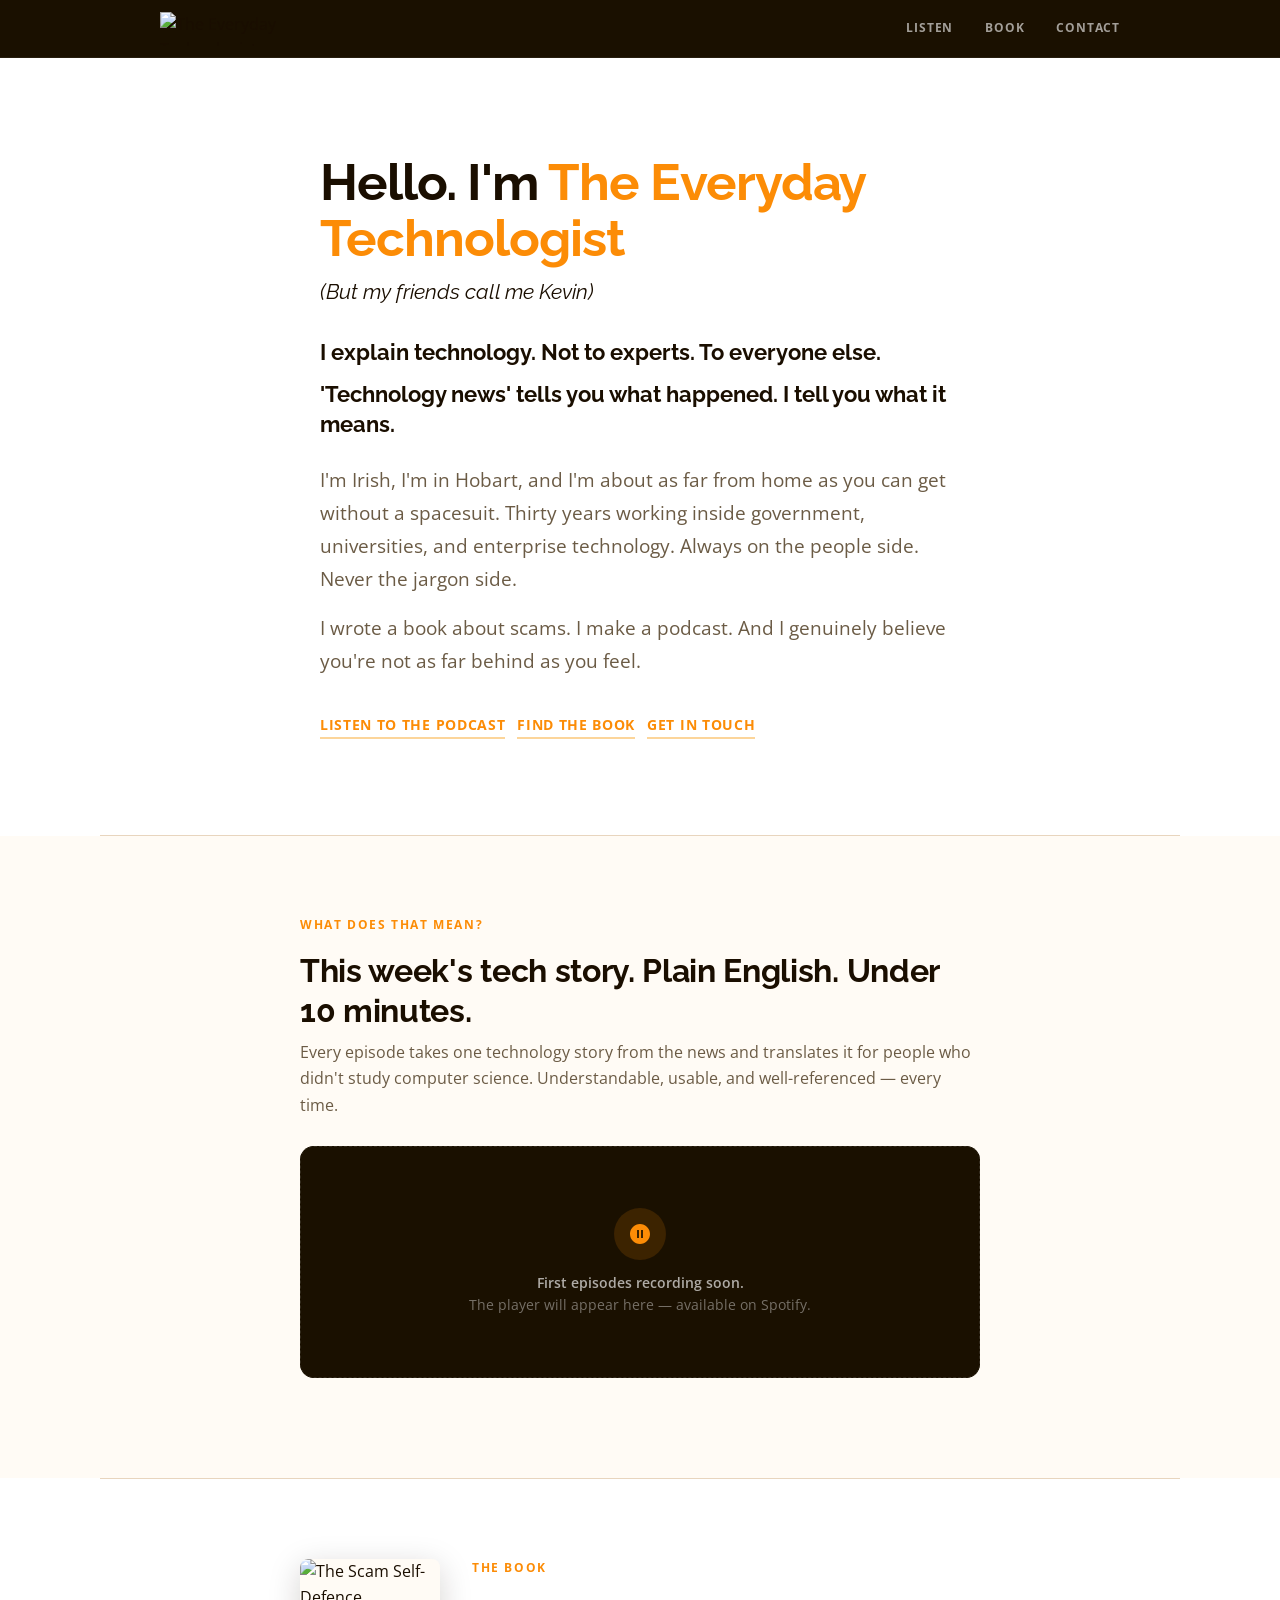
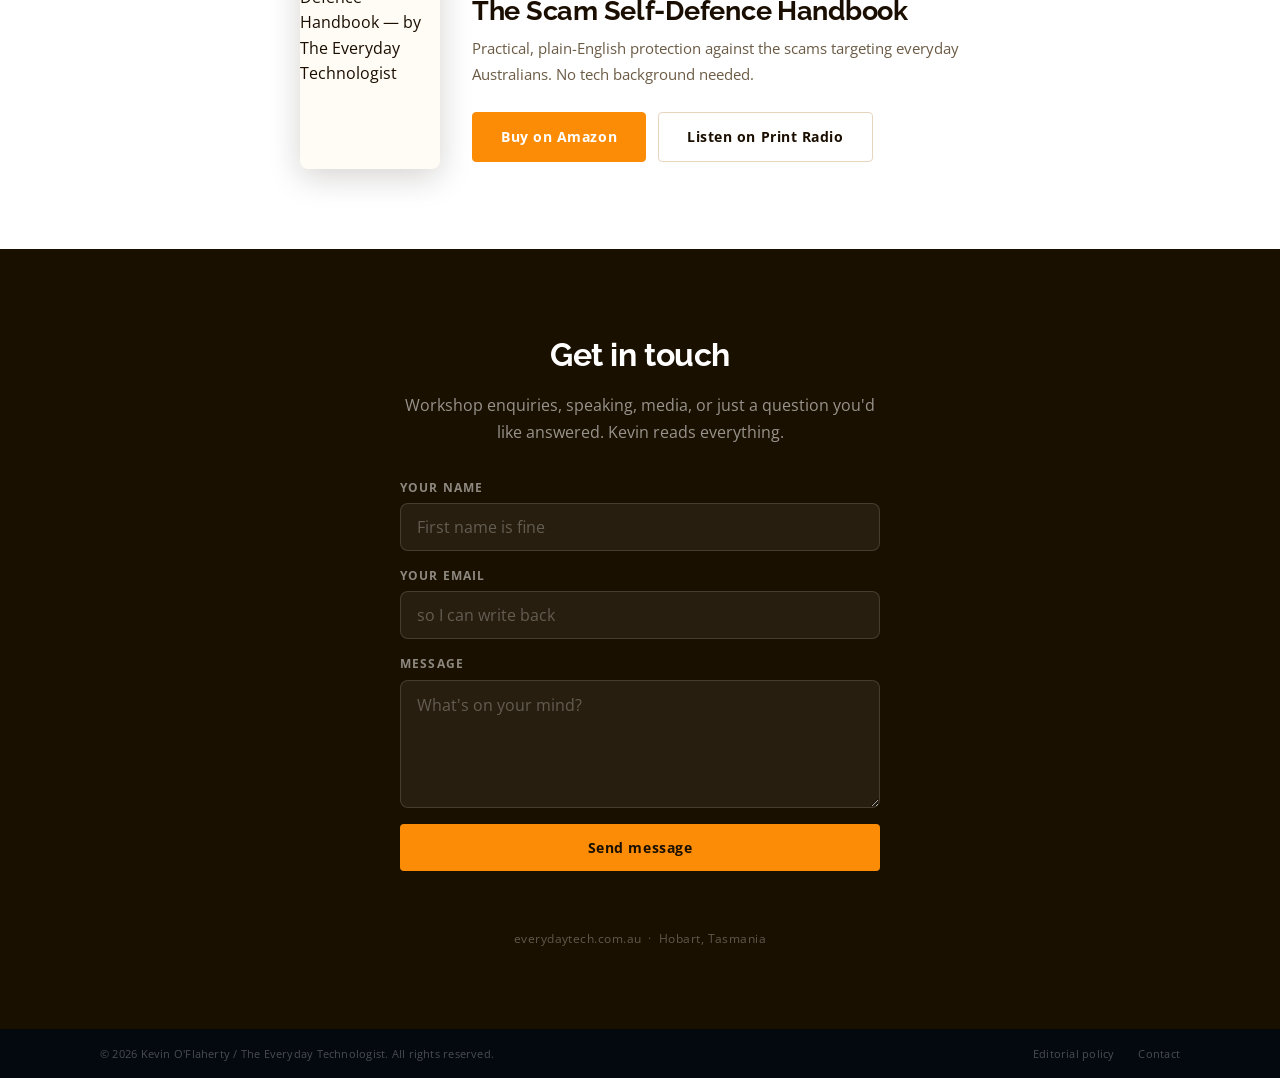
==== index.html @ 6eb9fece "Add files via upload" ====
<!DOCTYPE html>
<html lang="en">
<head>
  <meta charset="UTF-8">
  <meta name="viewport" content="width=device-width, initial-scale=1.0">
  <meta name="description" content="I explain technology. Not to experts. To everyone else. Podcast, book, and plain-English tech translation from Hobart, Tasmania.">
  <title>The Everyday Technologist — Kevin</title>

  <!-- Brand fonts (matches brand.css) -->
  <link rel="preconnect" href="https://fonts.googleapis.com">
  <link rel="preconnect" href="https://fonts.gstatic.com" crossorigin>
  <link href="https://fonts.googleapis.com/css2?family=Fira+Sans:wght@400;600;700&family=Raleway:ital,wght@0,400;0,700;1,400&family=Open+Sans:wght@300;400;600;700&display=swap" rel="stylesheet">

  <style>
    /* ── TOKENS ── */
    :root {
      --orange:        #fc8c06;
      --orange-dark:   #b86200;
      --orange-mid:    #fd9f2f;
      --orange-light:  #FFF5E6;
      --orange-border: #fcd59a;
      --deep:          #1A1000;
      --deep-subtle:   #241800;
      --text:          #1A0E00;
      --text-muted:    #6B5B45;
      --text-light:    #A08060;
      --surface:       #FFFBF5;
      --border:        #E8D5BE;
      --white:         #FFFFFF;

      --font-brand:   'Fira Sans', 'Open Sans', Arial, sans-serif;
      --font-display: 'Raleway', 'Open Sans', Arial, sans-serif;
      --font-body:    'Open Sans', Arial, sans-serif;

      --radius-sm:  4px;
      --radius-md:  8px;
      --radius-lg:  14px;
      --radius-pill: 999px;

      --ease: cubic-bezier(0.22, 1, 0.36, 1);
      --dur:  220ms;
    }

    *, *::before, *::after { box-sizing: border-box; margin: 0; padding: 0; }
    html { scroll-behavior: smooth; -webkit-text-size-adjust: 100%; }

    body {
      font-family: var(--font-body);
      font-size: 1rem;
      color: var(--text);
      background: var(--white);
      line-height: 1.6;
      overflow-x: hidden;
      -webkit-font-smoothing: antialiased;
    }

    img, svg { display: block; max-width: 100%; }
    a { color: inherit; text-decoration: none; }
    button { font-family: inherit; cursor: pointer; border: none; background: none; }

    /* ── NAV ── */
    .nav {
      position: sticky;
      top: 0;
      z-index: 200;
      height: 58px;
      background: var(--deep);
      border-bottom: 1px solid rgba(255,255,255,0.06);
      display: flex;
      align-items: center;
    }

    .nav__inner {
      display: flex;
      align-items: center;
      justify-content: space-between;
      width: 100%;
      max-width: 1080px;
      margin-inline: auto;
      padding-inline: clamp(20px, 5%, 60px);
    }

    .nav__logo {
      height: 34px;
      width: auto;
    }

    .nav__links {
      display: flex;
      align-items: center;
      gap: 32px;
    }

    .nav__link {
      font-family: var(--font-body);
      font-size: 11.5px;
      font-weight: 700;
      letter-spacing: 0.07em;
      text-transform: uppercase;
      color: rgba(255,255,255,0.6);
      transition: color var(--dur) var(--ease);
    }

    .nav__link:hover { color: var(--white); }

    /* ── HERO / ABOUT ── */
    .hero {
      background: var(--white);
      padding: clamp(48px, 8vw, 96px) clamp(20px, 5%, 60px);
    }

    .hero__inner {
      max-width: 640px;
      margin-inline: auto;
    }

    .hero__name {
      font-family: var(--font-display);
      font-size: clamp(2rem, 6vw, 3.2rem);
      font-weight: 700;
      color: var(--text);
      letter-spacing: -0.02em;
      line-height: 1.1;
      margin-bottom: 0;
    }

    .hero__name span {
      color: var(--orange);
    }

    .hero__friendly {
      font-family: var(--font-display);
      font-style: italic;
      font-weight: 400;
      font-size: clamp(1.05rem, 2.5vw, 1.3rem);
      color: var(--text);
      line-height: 1.4;
      margin-top: 10px;
      margin-bottom: 32px;
    }

    .hero__body p {
      font-family: var(--font-body);
      font-size: clamp(1rem, 2.2vw, 1.175rem);
      color: var(--text-muted);
      line-height: 1.75;
      margin-bottom: 16px;
    }

    .hero__body p:nth-child(1),
    .hero__body p:nth-child(2) {
      font-family: var(--font-display);
      font-size: clamp(1.1rem, 2.5vw, 1.35rem);
      font-weight: 700;
      color: var(--text);
      line-height: 1.4;
      margin-bottom: 12px;
    }

    .hero__body p:nth-child(3) {
      margin-top: 24px;
    }

    .hero__nav {
      display: flex;
      flex-wrap: wrap;
      gap: 12px;
      margin-top: 36px;
    }

    .hero__nav a {
      font-family: var(--font-body);
      font-size: 0.85rem;
      font-weight: 700;
      letter-spacing: 0.05em;
      text-transform: uppercase;
      color: var(--orange);
      border-bottom: 2px solid var(--orange-border);
      padding-bottom: 2px;
      transition: border-color var(--dur) var(--ease), color var(--dur) var(--ease);
    }

    .hero__nav a:hover {
      color: var(--orange-dark);
      border-color: var(--orange-dark);
    }

    /* ── DIVIDER ── */
    .rule {
      width: 100%;
      height: 1px;
      background: var(--border);
      max-width: 1080px;
      margin-inline: auto;
    }

    /* ── LISTEN SECTION ── */
    .listen {
      background: var(--surface);
      padding: clamp(48px, 7vw, 80px) clamp(20px, 5%, 60px);
    }

    .listen__inner {
      max-width: 680px;
      margin-inline: auto;
    }

    .section-label {
      font-family: var(--font-body);
      font-size: 0.72rem;
      font-weight: 700;
      letter-spacing: 0.14em;
      text-transform: uppercase;
      color: var(--orange);
      display: block;
      margin-bottom: 16px;
    }

    .listen__heading {
      font-family: var(--font-display);
      font-size: clamp(1.4rem, 3.5vw, 2rem);
      font-weight: 700;
      color: var(--text);
      letter-spacing: -0.01em;
      line-height: 1.25;
      margin-bottom: 8px;
    }

    .listen__sub {
      font-family: var(--font-body);
      font-size: 1rem;
      color: var(--text-muted);
      line-height: 1.65;
      margin-bottom: 28px;
    }

    /* Spotify embed container */
    .player-wrap {
      width: 100%;
      border-radius: var(--radius-lg);
      overflow: hidden;
      background: var(--deep);
      margin-bottom: 20px;
    }

    /* Placeholder — remove this div when real embed goes in */
    .player-placeholder {
      height: 232px;
      display: flex;
      flex-direction: column;
      align-items: center;
      justify-content: center;
      gap: 12px;
      background: var(--deep);
      border-radius: var(--radius-lg);
      border: 1.5px dashed rgba(255,255,255,0.12);
    }

    .player-placeholder__icon {
      width: 52px;
      height: 52px;
      background: rgba(252,140,6,0.15);
      border-radius: 50%;
      display: flex;
      align-items: center;
      justify-content: center;
    }

    .player-placeholder__icon svg {
      width: 24px;
      height: 24px;
      fill: var(--orange);
    }

    .player-placeholder p {
      font-family: var(--font-body);
      font-size: 0.85rem;
      color: rgba(255,255,255,0.4);
      text-align: center;
      line-height: 1.6;
    }

    .player-placeholder strong {
      color: rgba(255,255,255,0.65);
      font-weight: 600;
    }

    .listen__also {
      font-family: var(--font-body);
      font-size: 0.82rem;
      color: var(--text-light);
      display: flex;
      align-items: center;
      gap: 8px;
      flex-wrap: wrap;
    }

    .listen__also a {
      color: var(--orange);
      font-weight: 600;
      border-bottom: 1px solid var(--orange-border);
      padding-bottom: 1px;
      transition: border-color var(--dur) var(--ease);
    }

    .listen__also a:hover {
      border-color: var(--orange);
    }

    /* ── BOOK SECTION ── */
    .book {
      background: var(--white);
      padding: clamp(48px, 7vw, 80px) clamp(20px, 5%, 60px);
    }

    .book__inner {
      max-width: 680px;
      margin-inline: auto;
      display: flex;
      gap: 32px;
      align-items: flex-start;
    }

    .book__cover {
      flex-shrink: 0;
      width: clamp(100px, 22vw, 140px);
      border-radius: var(--radius-md);
      box-shadow: 0 8px 32px rgba(26,14,0,0.18);
      background: var(--surface);
      aspect-ratio: 2/3;
      display: flex;
      align-items: center;
      justify-content: center;
      overflow: hidden;
    }

    .book__cover img {
      width: 100%;
      height: 100%;
      object-fit: cover;
      border-radius: var(--radius-md);
    }

    /* Cover placeholder text */
    .book__cover-placeholder {
      width: 100%;
      height: 100%;
      background: linear-gradient(160deg, var(--deep) 0%, var(--deep-subtle) 100%);
      border-radius: var(--radius-md);
      display: flex;
      flex-direction: column;
      align-items: center;
      justify-content: center;
      padding: 16px 12px;
      text-align: center;
      gap: 8px;
    }

    .book__cover-placeholder span:first-child {
      font-family: var(--font-display);
      font-size: 0.85rem;
      font-weight: 700;
      color: var(--orange);
      line-height: 1.3;
    }

    .book__cover-placeholder span:last-child {
      font-family: var(--font-body);
      font-size: 0.65rem;
      font-weight: 600;
      letter-spacing: 0.1em;
      text-transform: uppercase;
      color: rgba(255,255,255,0.5);
    }

    .book__content {
      flex: 1;
    }

    .book__title {
      font-family: var(--font-display);
      font-size: clamp(1.25rem, 3vw, 1.7rem);
      font-weight: 700;
      color: var(--text);
      letter-spacing: -0.01em;
      line-height: 1.2;
      margin-bottom: 10px;
    }

    .book__desc {
      font-family: var(--font-body);
      font-size: 0.95rem;
      color: var(--text-muted);
      line-height: 1.7;
      margin-bottom: 24px;
    }

    /* ── BUTTONS ── */
    .book__btns {
      display: flex;
      flex-wrap: wrap;
      gap: 12px;
      align-items: center;
    }

    .btn {
      display: inline-flex;
      align-items: center;
      gap: 8px;
      font-family: var(--font-body);
      font-size: 0.85rem;
      font-weight: 700;
      letter-spacing: 0.04em;
      text-decoration: none;
      padding: 13px 28px;
      border-radius: var(--radius-sm);
      border: 1.5px solid transparent;
      cursor: pointer;
      transition:
        background var(--dur) var(--ease),
        border-color var(--dur) var(--ease),
        transform var(--dur) var(--ease),
        box-shadow var(--dur) var(--ease);
    }

    .btn:hover { transform: translateY(-1px); }

    .btn--primary {
      background: var(--orange);
      color: var(--white);
      border-color: var(--orange);
    }

    .btn--primary:hover {
      background: var(--orange-dark);
      border-color: var(--orange-dark);
      box-shadow: 0 4px 16px rgba(184,98,0,0.28);
    }

    .btn--ghost-dark {
      background: transparent;
      color: var(--text);
      border-color: var(--border);
    }

    .btn--ghost-dark:hover {
      border-color: var(--orange);
      color: var(--orange);
    }

    /* ── CONTACT SECTION ── */
    .contact {
      background: var(--deep);
      padding: clamp(48px, 7vw, 80px) clamp(20px, 5%, 60px);
      text-align: center;
    }

    .contact__inner {
      max-width: 520px;
      margin-inline: auto;
    }

    .contact h2 {
      font-family: var(--font-display);
      font-size: clamp(1.4rem, 3.5vw, 2rem);
      font-weight: 700;
      color: var(--white);
      letter-spacing: -0.015em;
      margin-bottom: 12px;
    }

    .contact__sub {
      font-family: var(--font-body);
      font-size: 1rem;
      color: rgba(255,255,255,0.55);
      line-height: 1.7;
      margin-bottom: 32px;
    }

    .contact__email {
      display: inline-block;
      font-family: var(--font-body);
      font-size: 1.05rem;
      font-weight: 700;
      color: var(--white);
      padding: 16px 36px;
      border-radius: var(--radius-md);
      border: 1.5px solid rgba(255,255,255,0.18);
      background: rgba(255,255,255,0.05);
      transition:
        background var(--dur) var(--ease),
        border-color var(--dur) var(--ease);
    }

    .contact__email:hover {
      background: var(--orange);
      border-color: var(--orange);
    }

    .contact__note {
      margin-top: 16px;
      font-size: 0.72rem;
      color: rgba(255,255,255,0.3);
      letter-spacing: 0.04em;
    }

    /* ── FOOTER ── */
    .footer {
      background: #04090F;
      padding: 16px clamp(20px, 5%, 60px);
    }

    .footer__inner {
      display: flex;
      align-items: center;
      justify-content: space-between;
      flex-wrap: wrap;
      gap: 8px;
      max-width: 1080px;
      margin-inline: auto;
    }

    .footer p,
    .footer a {
      font-family: var(--font-body);
      font-size: 11px;
      color: rgba(255,255,255,0.28);
      letter-spacing: 0.02em;
    }

    .footer a:hover { color: rgba(255,255,255,0.55); }

    .footer__links {
      display: flex;
      gap: 24px;
    }

    /* ── RESPONSIVE ── */
    @media (max-width: 768px) {
      .nav__links { display: none; }

      .book__inner {
        flex-direction: column;
        align-items: center;
        text-align: center;
      }

      .book__cover {
        width: clamp(120px, 45vw, 160px);
      }

      .book__content {
        display: flex;
        flex-direction: column;
        align-items: center;
      }

      .book__btns { flex-direction: column; align-items: center; width: 100%; }
      .footer__inner { flex-direction: column; text-align: center; }
      .footer__links { justify-content: center; }
    }

    @media (max-width: 480px) {
      .hero__nav { flex-direction: column; gap: 8px; }
      .btn { width: 100%; justify-content: center; }
    }

    /* ── CONTACT FORM ── */
    .contact__inner {
      max-width: 480px;
      margin-inline: auto;
    }

    .contact__form {
      margin-top: 8px;
      margin-bottom: 24px;
      display: flex;
      flex-direction: column;
      gap: 16px;
      text-align: left;
    }

    .form-field {
      display: flex;
      flex-direction: column;
      gap: 6px;
    }

    .form-label {
      font-family: var(--font-body);
      font-size: 0.72rem;
      font-weight: 700;
      letter-spacing: 0.1em;
      text-transform: uppercase;
      color: rgba(255,255,255,0.5);
    }

    .form-input {
      font-family: var(--font-body);
      font-size: 1rem;
      color: var(--white);
      background: rgba(255,255,255,0.06);
      border: 1px solid rgba(255,255,255,0.14);
      border-radius: var(--radius-md);
      padding: 12px 16px;
      width: 100%;
      transition: border-color var(--dur) var(--ease), background var(--dur) var(--ease);
      outline: none;
    }

    .form-input::placeholder {
      color: rgba(255,255,255,0.28);
    }

    .form-input:focus {
      border-color: var(--orange);
      background: rgba(252,140,6,0.06);
    }

    .form-textarea {
      resize: vertical;
      min-height: 110px;
      line-height: 1.6;
    }

    .form-submit {
      font-family: var(--font-body);
      font-size: 0.9rem;
      font-weight: 700;
      letter-spacing: 0.04em;
      color: var(--deep);
      background: var(--orange);
      border: none;
      border-radius: var(--radius-sm);
      padding: 14px 32px;
      cursor: pointer;
      width: 100%;
      transition: background var(--dur) var(--ease), transform var(--dur) var(--ease);
    }

    .form-submit:hover {
      background: var(--orange-dark);
      transform: translateY(-1px);
    }

    .form-submit:disabled {
      opacity: 0.55;
      cursor: not-allowed;
      transform: none;
    }

    .form-status {
      font-family: var(--font-body);
      font-size: 0.85rem;
      text-align: center;
      min-height: 1.4em;
      color: rgba(255,255,255,0.55);
    }

    .form-status.success { color: #7ecfa0; }
    .form-status.error   { color: #f09595; }
  </style>
</head>

<body>

  <!-- ── NAV ── -->
  <nav class="nav" aria-label="Main navigation">
    <div class="nav__inner">
      <a href="/" aria-label="Everyday Technologist home">
        <!--
          LOGO NOTE:
          Dark nav background → use the black & white logo.
          On white sections → use the orange logo.
          Update src path to match your repo structure.
          Recommended: store logos as SVG for sharpness at all sizes.
        -->
        <img
          class="nav__logo"
          src="assets/images/logo-mono.jpg"
          alt="The Everyday Technologist"
          width="180"
          height="34"
        >
      </a>
      <div class="nav__links" aria-label="Site sections">
        <a href="#listen" class="nav__link">Listen</a>
        <a href="#book" class="nav__link">Book</a>
        <a href="#contact" class="nav__link">Contact</a>
      </div>
    </div>
  </nav>


  <!-- ── HERO / ABOUT ── -->
  <section class="hero" aria-labelledby="hero-heading">
    <div class="hero__inner">

      <h1 class="hero__name" id="hero-heading">
        Hello. I'm <span>The Everyday Technologist</span>
      </h1>
      <p class="hero__friendly">(But my friends call me Kevin)</p>

      <div class="hero__body">
        <p>I explain technology. Not to experts. To everyone else.</p>
        <p>'Technology news' tells you what happened. I tell you what it means.</p>
        <p>I'm Irish, I'm in Hobart, and I'm about as far from home as you can get without a spacesuit. Thirty years working inside government, universities, and enterprise technology. Always on the people side. Never the jargon side.</p>
        <p>I wrote a book about scams. I make a podcast. And I genuinely believe you're not as far behind as you feel.</p>
      </div>

      <nav class="hero__nav" aria-label="Quick links">
        <a href="#listen">Listen to the podcast</a>
        <a href="#book">Find the book</a>
        <a href="#contact">Get in touch</a>
      </nav>

    </div>
  </section>

  <div class="rule" role="separator"></div>


  <!-- ── LISTEN ── -->
  <section class="listen" id="listen" aria-labelledby="listen-heading">
    <div class="listen__inner">

      <span class="section-label">What Does That Mean?</span>

      <h2 class="listen__heading" id="listen-heading">
        This week's tech story. Plain English. Under 10 minutes.
      </h2>

      <p class="listen__sub">
        Every episode takes one technology story from the news and translates it for people who didn't study computer science. Understandable, usable, and well-referenced — every time.
      </p>

      <!--
        ══════════════════════════════════════════════
        SPOTIFY EMBED — replace the placeholder below
        with your actual Spotify embed code once live.

        Spotify embed code looks like:
        <iframe
          style="border-radius:12px"
          src="https://open.spotify.com/embed/show/YOUR_SHOW_ID?utm_source=generator"
          width="100%"
          height="232"
          frameBorder="0"
          allowfullscreen=""
          allow="autoplay; clipboard-write; encrypted-media; fullscreen; picture-in-picture"
          loading="lazy">
        </iframe>

        Remove the entire .player-placeholder div below
        and paste the iframe in its place.
        ══════════════════════════════════════════════
      -->

      <div class="player-wrap">
        <div class="player-placeholder" role="img" aria-label="Podcast player — coming soon">
          <div class="player-placeholder__icon" aria-hidden="true">
            <svg viewBox="0 0 24 24" xmlns="http://www.w3.org/2000/svg">
              <path d="M12 2C6.48 2 2 6.48 2 12s4.48 10 10 10 10-4.48 10-10S17.52 2 12 2zm-1 14H9V8h2v8zm4 0h-2V8h2v8z"/>
            </svg>
          </div>
          <p>
            <strong>First episodes recording soon.</strong><br>
            The player will appear here — available on Spotify.
          </p>
        </div>
      </div>

      <!--
        PRINT RADIO LINK — activate once your arrangement is confirmed.
        Remove the HTML comment tags around this block.

      <p class="listen__also">
        <span>Also available on</span>
        <a href="https://www.printradiotas.org.au" target="_blank" rel="noopener">Print Radio Tasmania</a>
      </p>
      -->

    </div>
  </section>

  <div class="rule" role="separator"></div>


  <!-- ── BOOK ── -->
  <section class="book" id="book" aria-labelledby="book-heading">
    <div class="book__inner">

      <div class="book__cover" aria-hidden="true">
        <img
          src="assets/images/ebook-cover.jpg"
          alt="The Scam Self-Defence Handbook — by The Everyday Technologist"
          width="280"
          height="420"
          loading="lazy"
        >
      </div>

      <div class="book__content">
        <span class="section-label">The Book</span>
        <h2 class="book__title" id="book-heading">The Scam Self-Defence Handbook</h2>
        <p class="book__desc">
          Practical, plain-English protection against the scams targeting everyday Australians. No tech background needed.
        </p>
        <div class="book__btns">
          <a
            href="https://www.amazon.com.au/dp/1764491548"
            class="btn btn--primary"
            target="_blank"
            rel="noopener"
            aria-label="Buy The Scam Self-Defence Handbook on Amazon"
          >
            Buy on Amazon
          </a>
          <!--
            PRINT RADIO LINK — update href to the specific book page
            on Print Radio Tasmania once confirmed after your meeting.
          -->
          <a
            href="https://www.printradiotas.org.au"
            class="btn btn--ghost-dark"
            target="_blank"
            rel="noopener"
            aria-label="Listen to The Scam Self-Defence Handbook on Print Radio Tasmania"
          >
            Listen on Print Radio
          </a>
        </div>
      </div>

    </div>
  </section>


  <!-- ── CONTACT ── -->
  <section class="contact" id="contact" aria-labelledby="contact-heading">
    <div class="contact__inner">
      <h2 id="contact-heading">Get in touch</h2>
      <p class="contact__sub">
        Workshop enquiries, speaking, media, or just a question you'd like answered. Kevin reads everything.
      </p>

      <form
        class="contact__form"
        action="https://formspree.io/f/mdajlzra"
        method="POST"
        novalidate
        id="contact-form"
      >
        <div class="form-field">
          <label class="form-label" for="name">Your name</label>
          <input
            class="form-input"
            type="text"
            id="name"
            name="name"
            placeholder="First name is fine"
            required
            autocomplete="name"
          >
        </div>

        <div class="form-field">
          <label class="form-label" for="email">Your email</label>
          <input
            class="form-input"
            type="email"
            id="email"
            name="email"
            placeholder="so I can write back"
            required
            autocomplete="email"
          >
        </div>

        <div class="form-field">
          <label class="form-label" for="message">Message</label>
          <textarea
            class="form-input form-textarea"
            id="message"
            name="message"
            placeholder="What's on your mind?"
            required
            rows="4"
          ></textarea>
        </div>

        <!-- Honeypot — keeps spam bots out, invisible to humans -->
        <input type="text" name="_gotcha" style="display:none" tabindex="-1" autocomplete="off">

        <button type="submit" class="form-submit" id="form-btn">
          Send message
        </button>

        <p class="form-status" id="form-status" aria-live="polite"></p>
      </form>

      <p class="contact__note">everydaytech.com.au &nbsp;&middot;&nbsp; Hobart, Tasmania</p>
    </div>
  </section>


  <!-- ── FOOTER ── -->
  <footer class="footer">
    <div class="footer__inner">
      <p>&copy; 2026 Kevin O'Flaherty / The Everyday Technologist. All rights reserved.</p>
      <nav class="footer__links" aria-label="Footer links">
        <a href="/editorial-policy">Editorial policy</a>
        <a href="mailto:info@everydaytech.com.au">Contact</a>
      </nav>
    </div>
  </footer>

  <script>
    const form    = document.getElementById('contact-form');
    const btn     = document.getElementById('form-btn');
    const status  = document.getElementById('form-status');

    form.addEventListener('submit', async function(e) {
      e.preventDefault();
      btn.disabled = true;
      btn.textContent = 'Sending...';
      status.textContent = '';
      status.className = 'form-status';

      try {
        const res = await fetch(form.action, {
          method: 'POST',
          body: new FormData(form),
          headers: { 'Accept': 'application/json' }
        });

        if (res.ok) {
          form.reset();
          btn.textContent = 'Sent';
          status.textContent = 'Thanks — I\'ll be in touch.';
          status.className = 'form-status success';
        } else {
          throw new Error('server error');
        }
      } catch {
        btn.disabled = false;
        btn.textContent = 'Send message';
        status.textContent = 'Something went wrong. Try emailing info@everydaytech.com.au directly.';
        status.className = 'form-status error';
      }
    });
  </script>

</body>
</html>
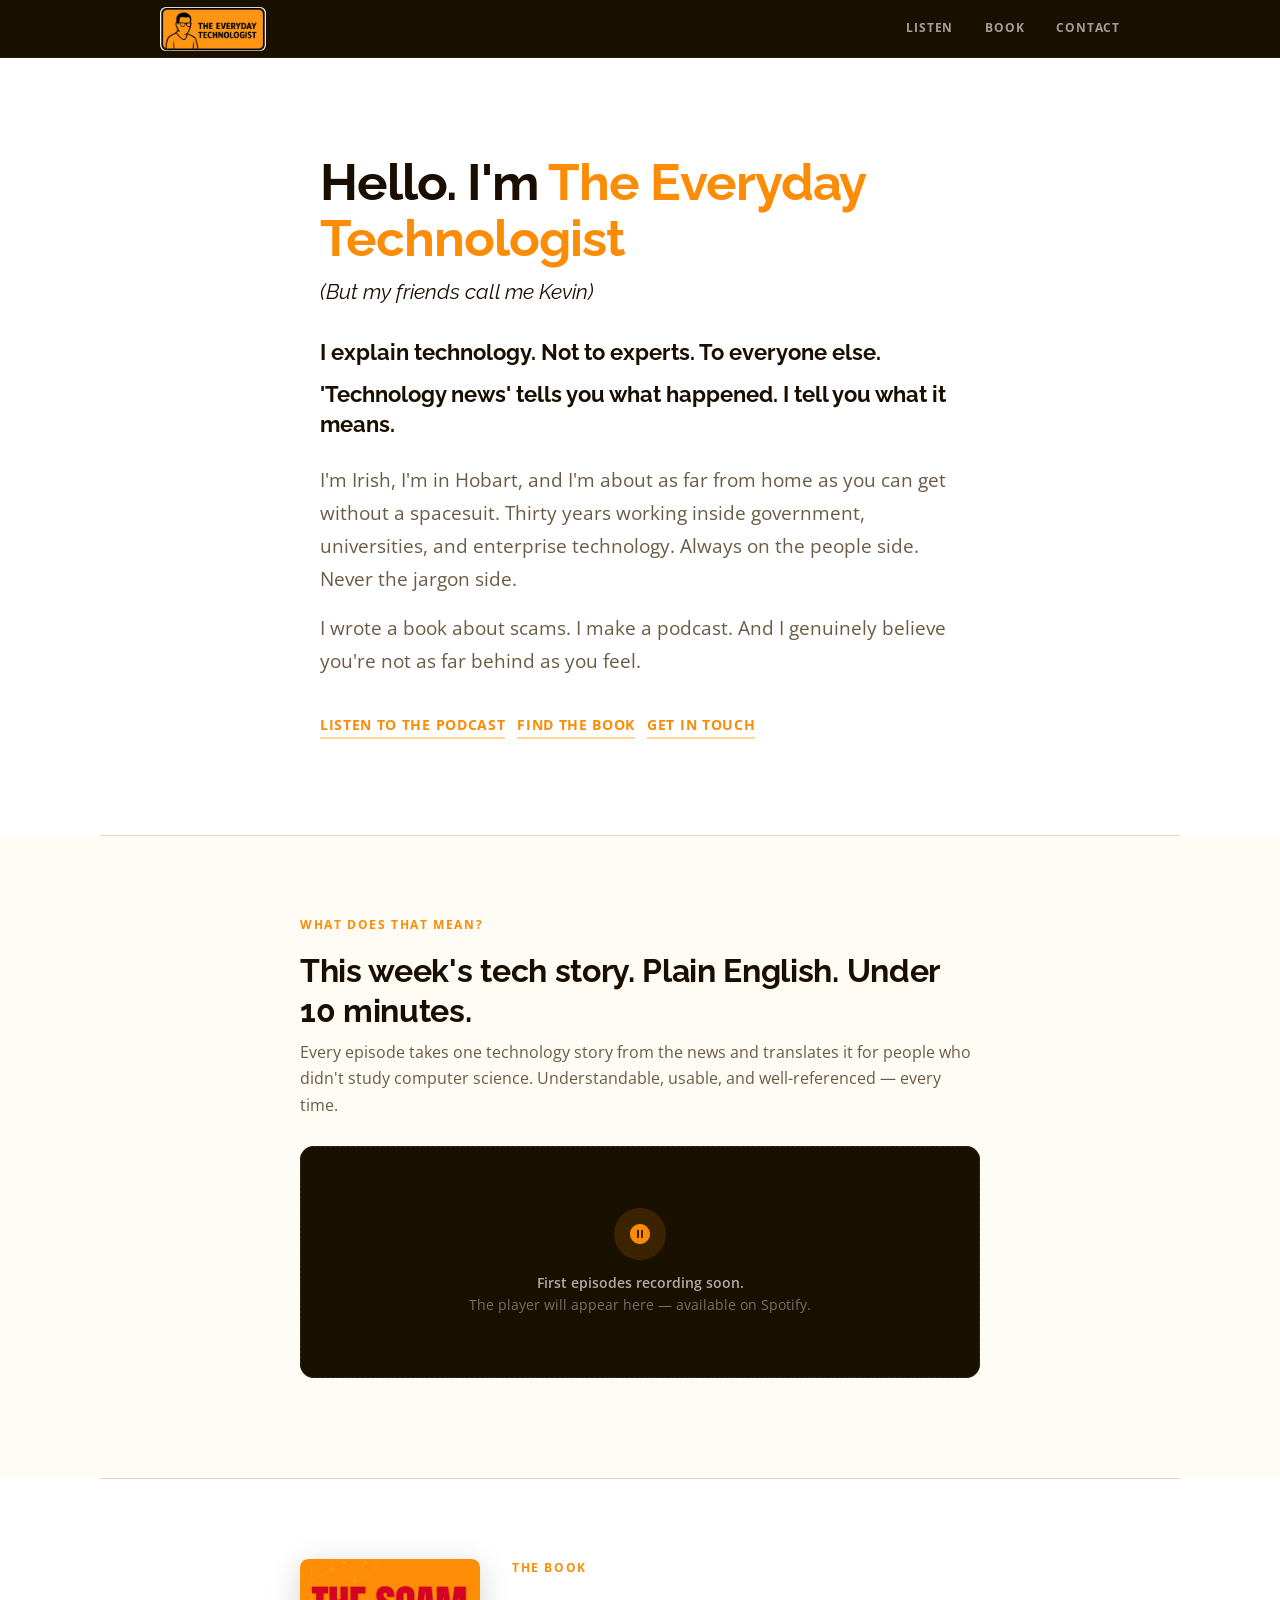
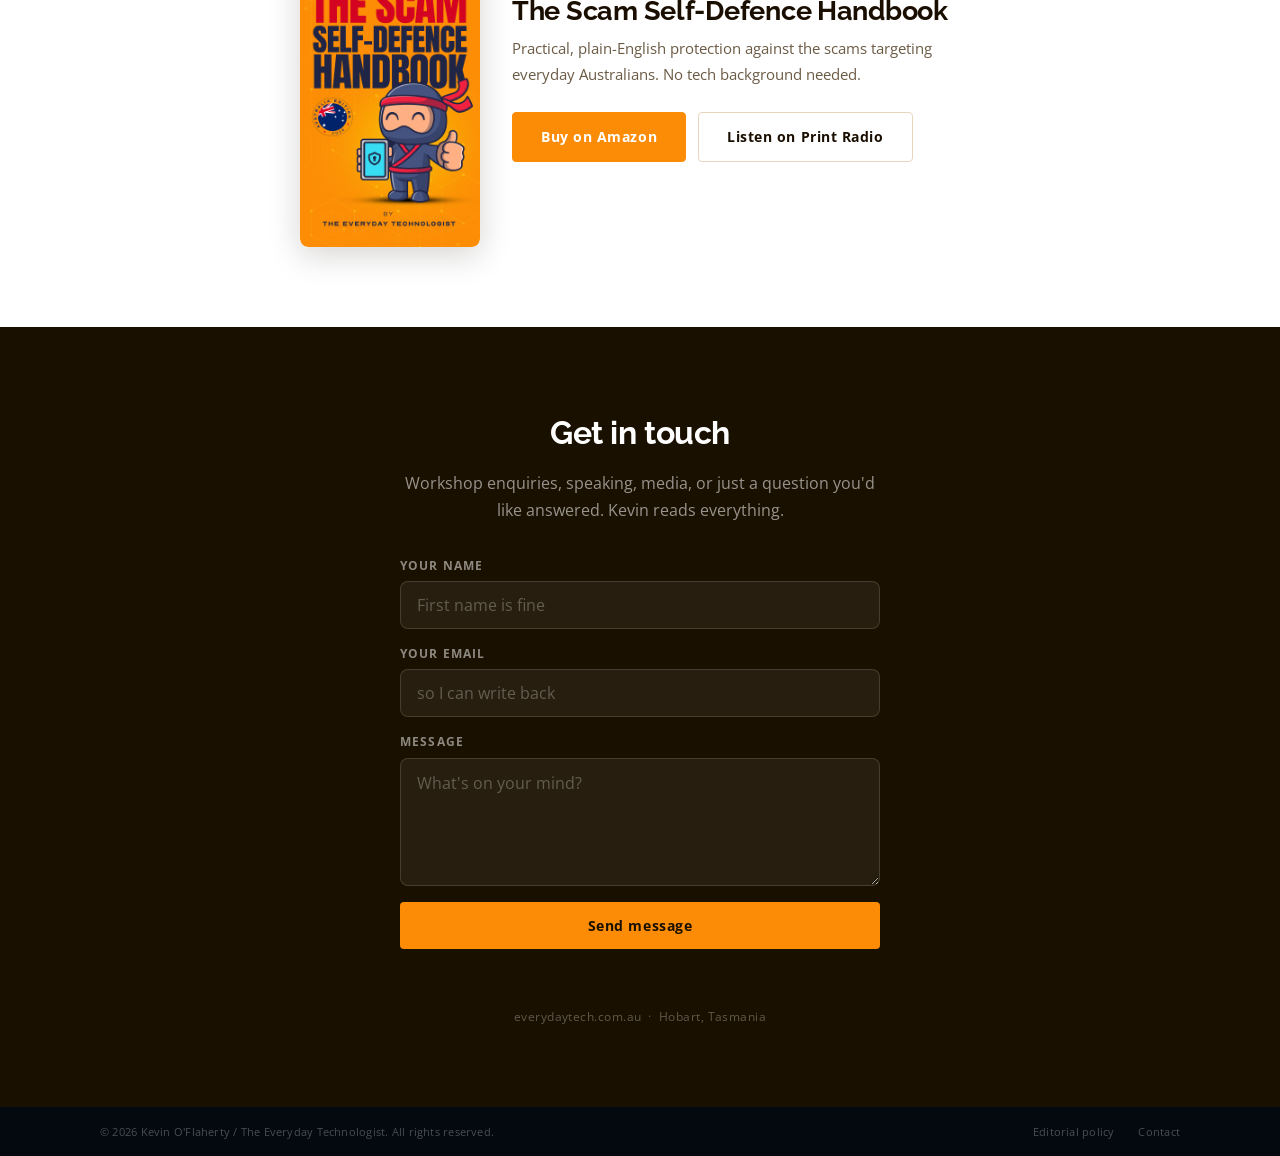
==== commit b158c2b4: "Add files via upload" ====
--- a/index.html
+++ b/index.html
@@ -5,6 +5,15 @@
   <meta name="viewport" content="width=device-width, initial-scale=1.0">
   <meta name="description" content="I explain technology. Not to experts. To everyone else. Podcast, book, and plain-English tech translation from Hobart, Tasmania.">
   <title>The Everyday Technologist — Kevin</title>
+
+  <!-- Google Analytics -->
+  <script async src="https://www.googletagmanager.com/gtag/js?id=G-4B0894VM0D"></script>
+  <script>
+    window.dataLayer = window.dataLayer || [];
+    function gtag(){dataLayer.push(arguments);}
+    gtag('js', new Date());
+    gtag('config', 'G-4B0894VM0D');
+  </script>
 
   <!-- Brand fonts (matches brand.css) -->
   <link rel="preconnect" href="https://fonts.googleapis.com">
@@ -81,8 +90,9 @@
     }
 
     .nav__logo {
-      height: 34px;
+      height: 44px;
       width: auto;
+      border-radius: 6px;
     }
 
     .nav__links {
@@ -323,21 +333,16 @@
 
     .book__cover {
       flex-shrink: 0;
-      width: clamp(100px, 22vw, 140px);
+      width: clamp(120px, 25vw, 180px);
       border-radius: var(--radius-md);
       box-shadow: 0 8px 32px rgba(26,14,0,0.18);
-      background: var(--surface);
-      aspect-ratio: 2/3;
-      display: flex;
-      align-items: center;
-      justify-content: center;
       overflow: hidden;
     }
 
     .book__cover img {
       width: 100%;
-      height: 100%;
-      object-fit: cover;
+      height: auto;
+      display: block;
       border-radius: var(--radius-md);
     }
 
@@ -677,10 +682,10 @@
         -->
         <img
           class="nav__logo"
-          src="assets/images/logo-mono.jpg"
+          src="Assets/Images/logo-orange.jpg"
           alt="The Everyday Technologist"
-          width="180"
-          height="34"
+          width="200"
+          height="44"
         >
       </a>
       <div class="nav__links" aria-label="Site sections">
@@ -792,10 +797,8 @@
 
       <div class="book__cover" aria-hidden="true">
         <img
-          src="assets/images/ebook-cover.jpg"
+          src="Assets/Images/ebook-cover.jpg"
           alt="The Scam Self-Defence Handbook — by The Everyday Technologist"
-          width="280"
-          height="420"
           loading="lazy"
         >
       </div>
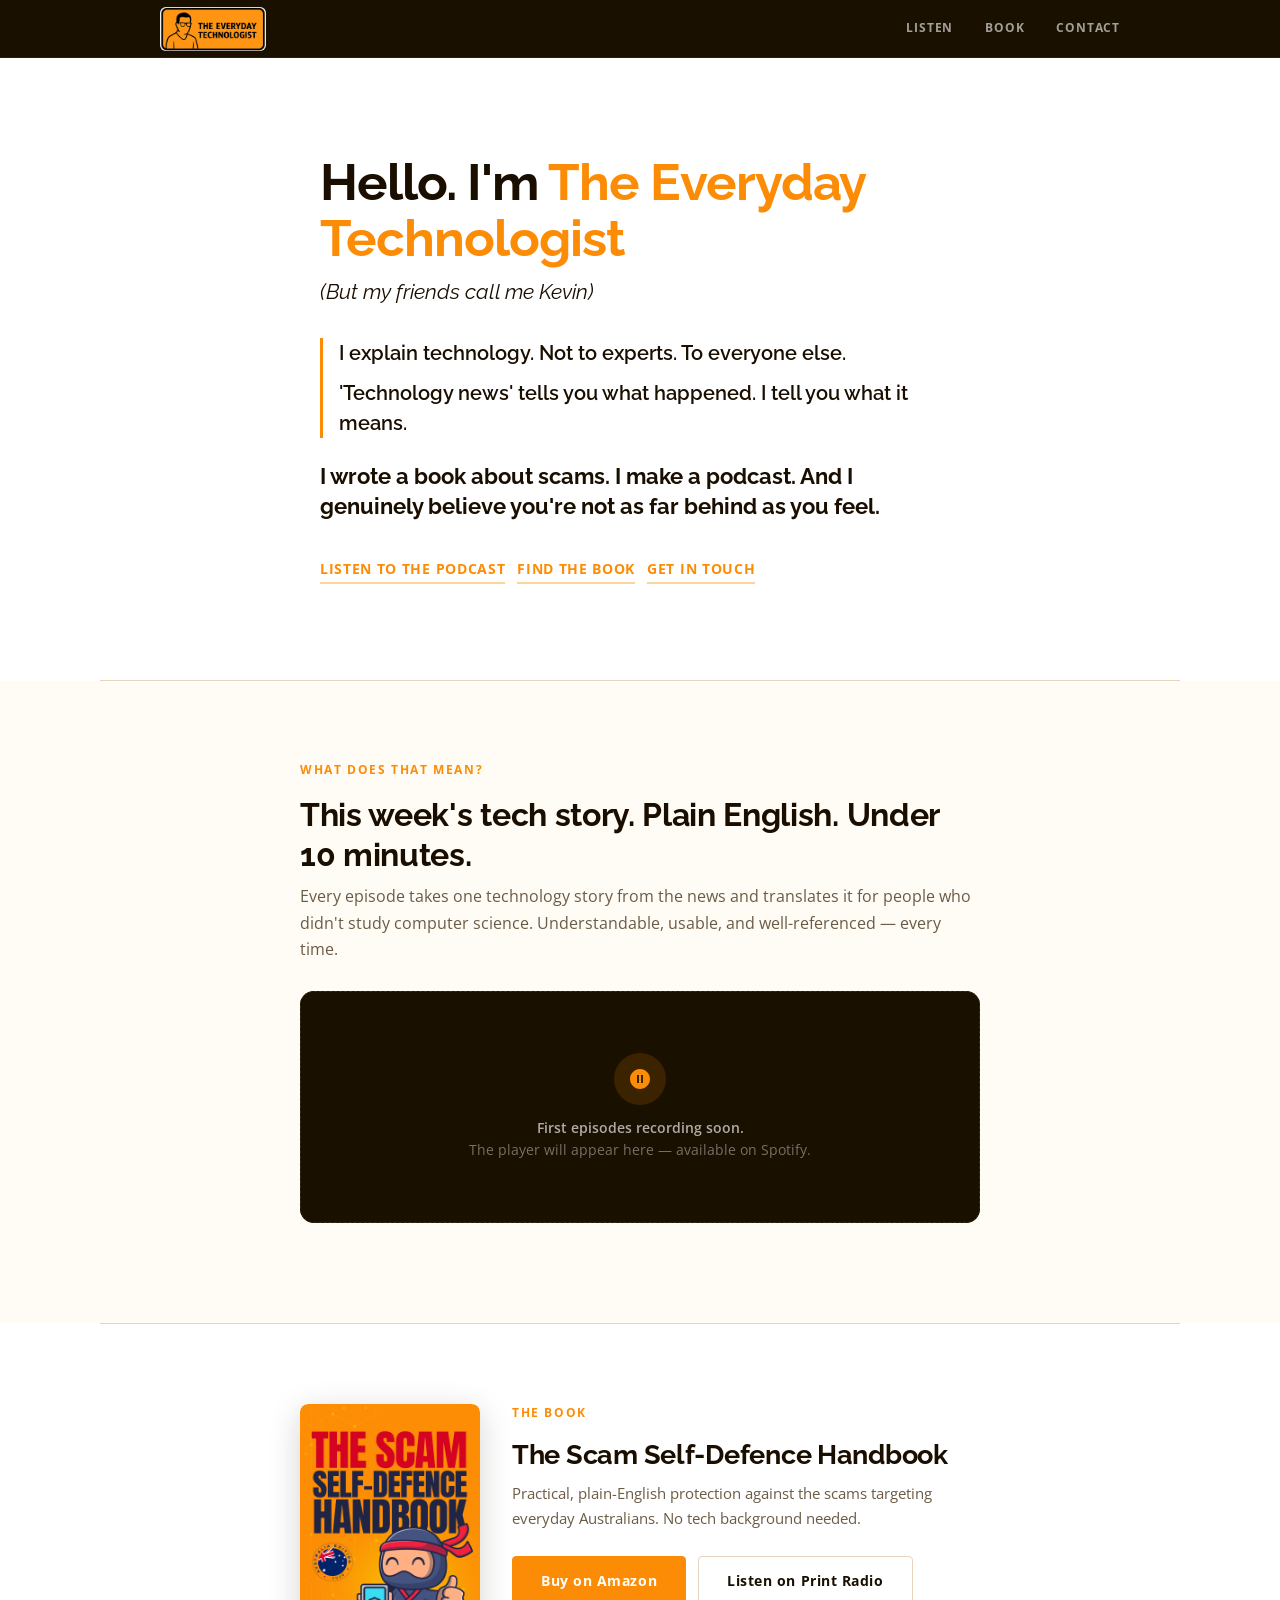
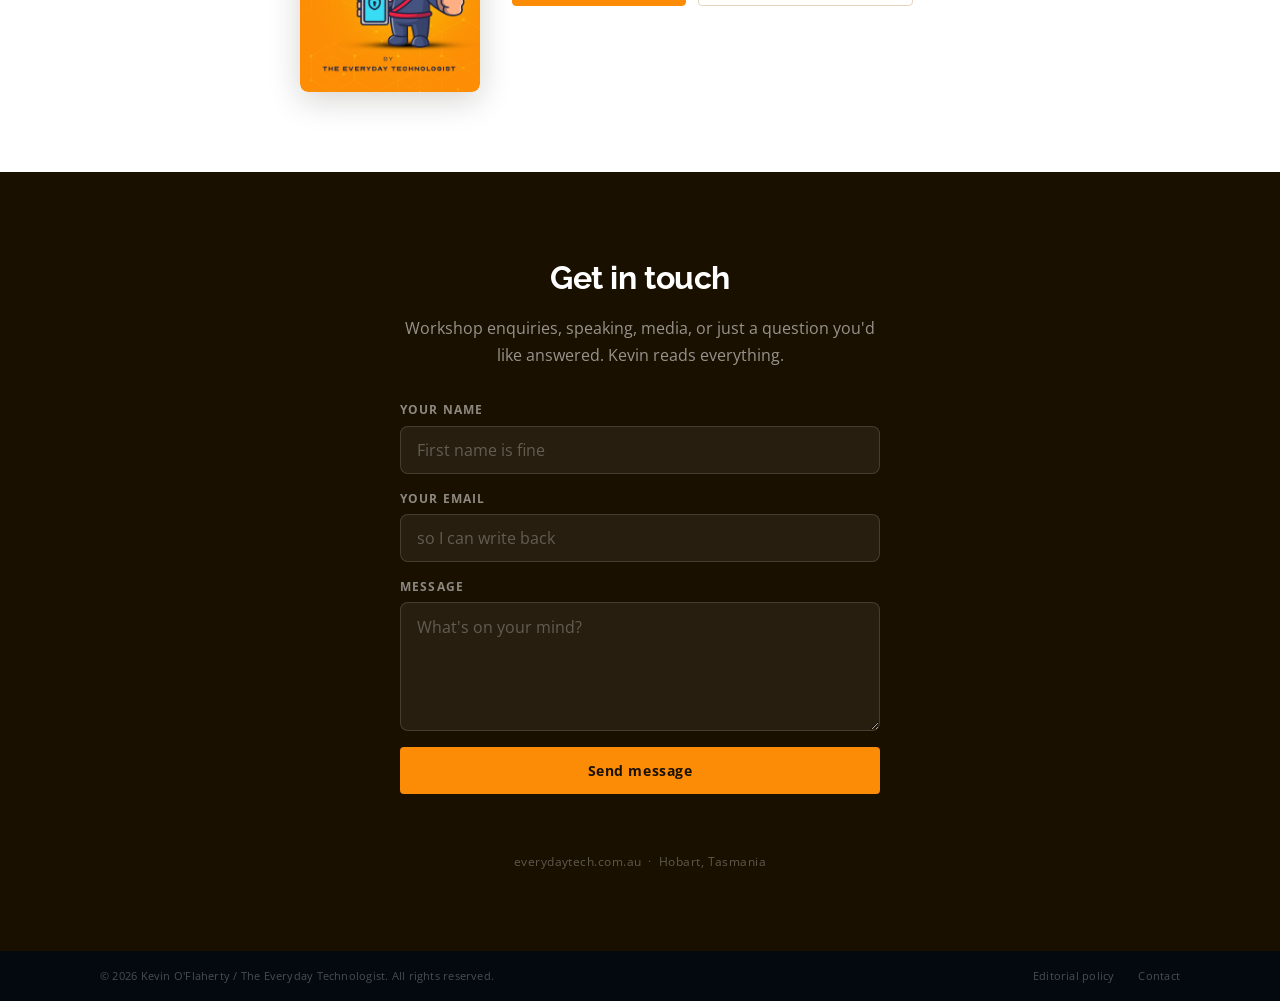
==== commit a6506058: "Add files via upload" ====
--- a/index.html
+++ b/index.html
@@ -148,6 +148,24 @@
       margin-top: 10px;
       margin-bottom: 32px;
     }
+
+    .hero__manifesto {
+      border-left: 3px solid var(--orange);
+      padding-left: 16px;
+      margin: 24px 0;
+      border-radius: 0;
+    }
+
+    .hero__manifesto p {
+      font-family: var(--font-display);
+      font-size: clamp(1.05rem, 2.4vw, 1.25rem);
+      font-weight: 600;
+      color: var(--text);
+      line-height: 1.5;
+      margin-bottom: 10px;
+    }
+
+    .hero__manifesto p:last-child { margin-bottom: 0; }
 
     .hero__body p {
       font-family: var(--font-body);
@@ -706,10 +724,12 @@
       </h1>
       <p class="hero__friendly">(But my friends call me Kevin)</p>
 
-      <div class="hero__body">
+      <div class="hero__manifesto">
         <p>I explain technology. Not to experts. To everyone else.</p>
         <p>'Technology news' tells you what happened. I tell you what it means.</p>
-        <p>I'm Irish, I'm in Hobart, and I'm about as far from home as you can get without a spacesuit. Thirty years working inside government, universities, and enterprise technology. Always on the people side. Never the jargon side.</p>
+      </div>
+
+      <div class="hero__body">
         <p>I wrote a book about scams. I make a podcast. And I genuinely believe you're not as far behind as you feel.</p>
       </div>
 
